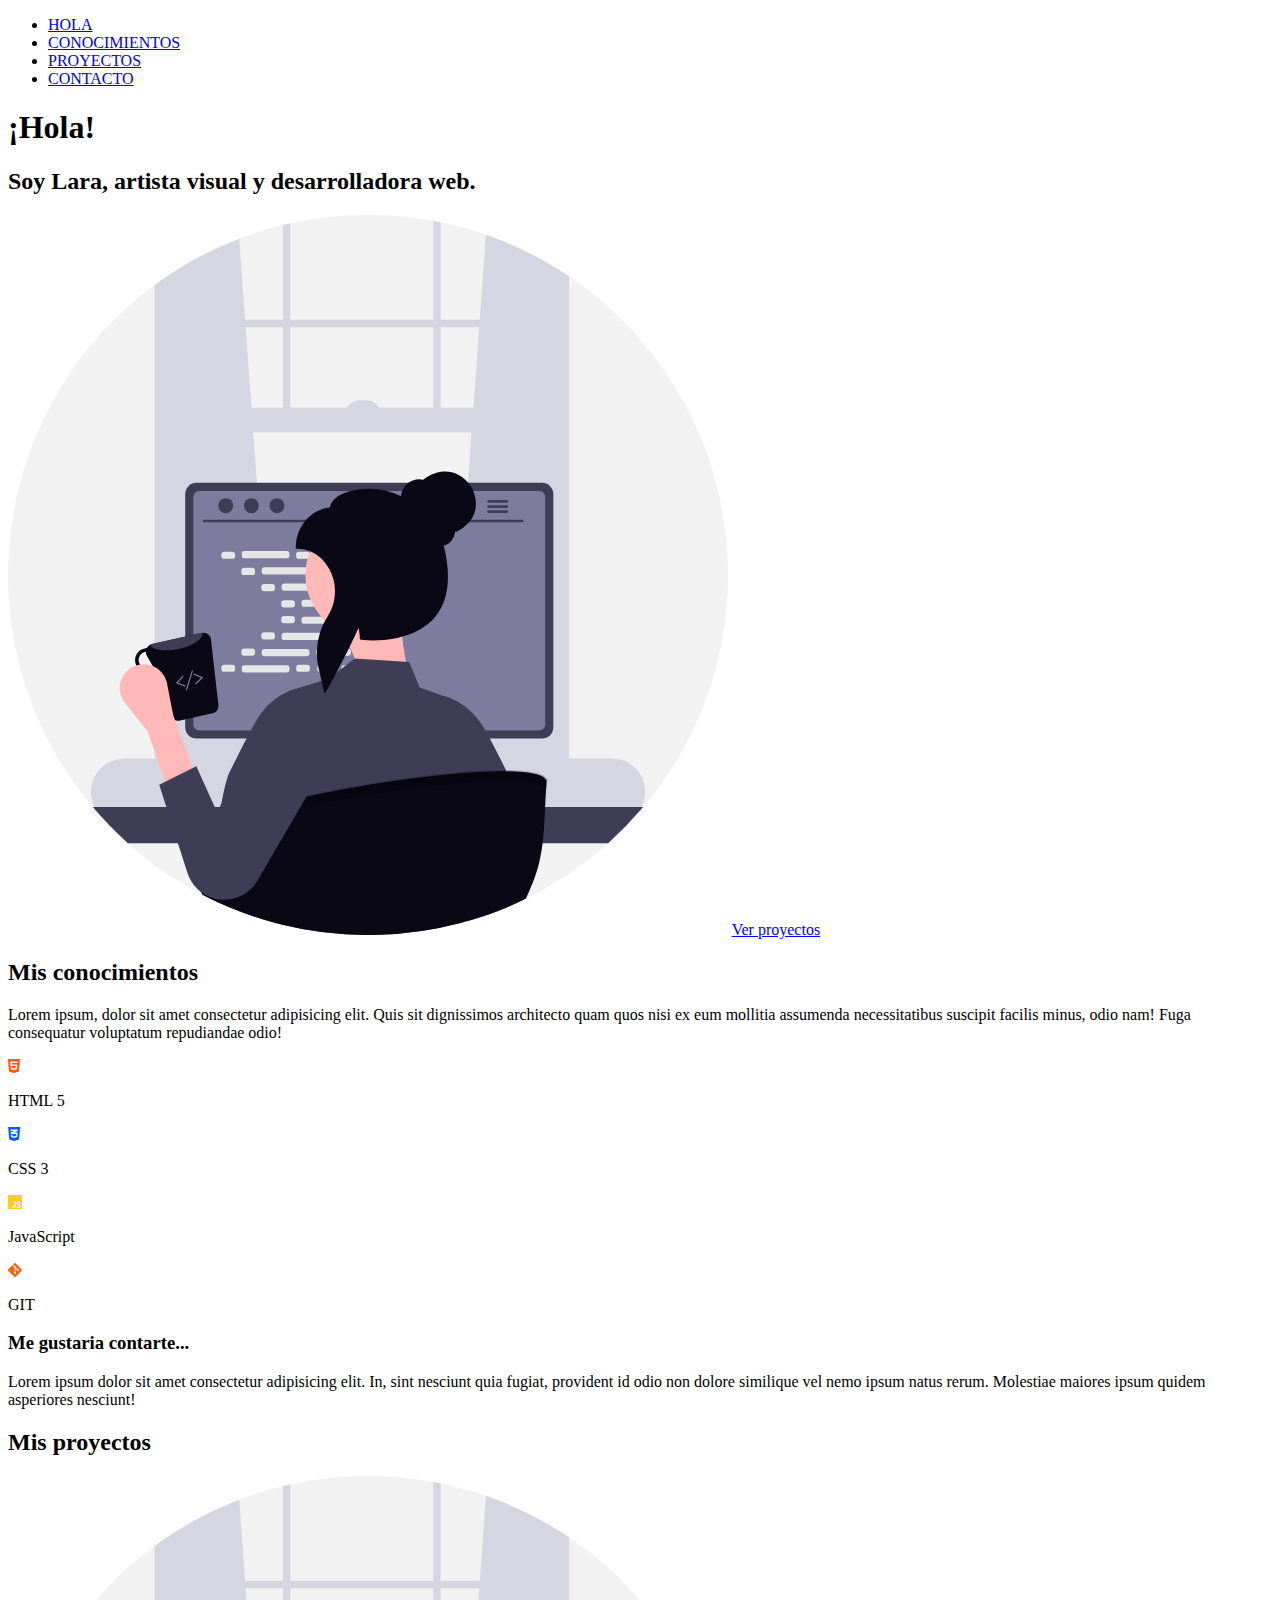
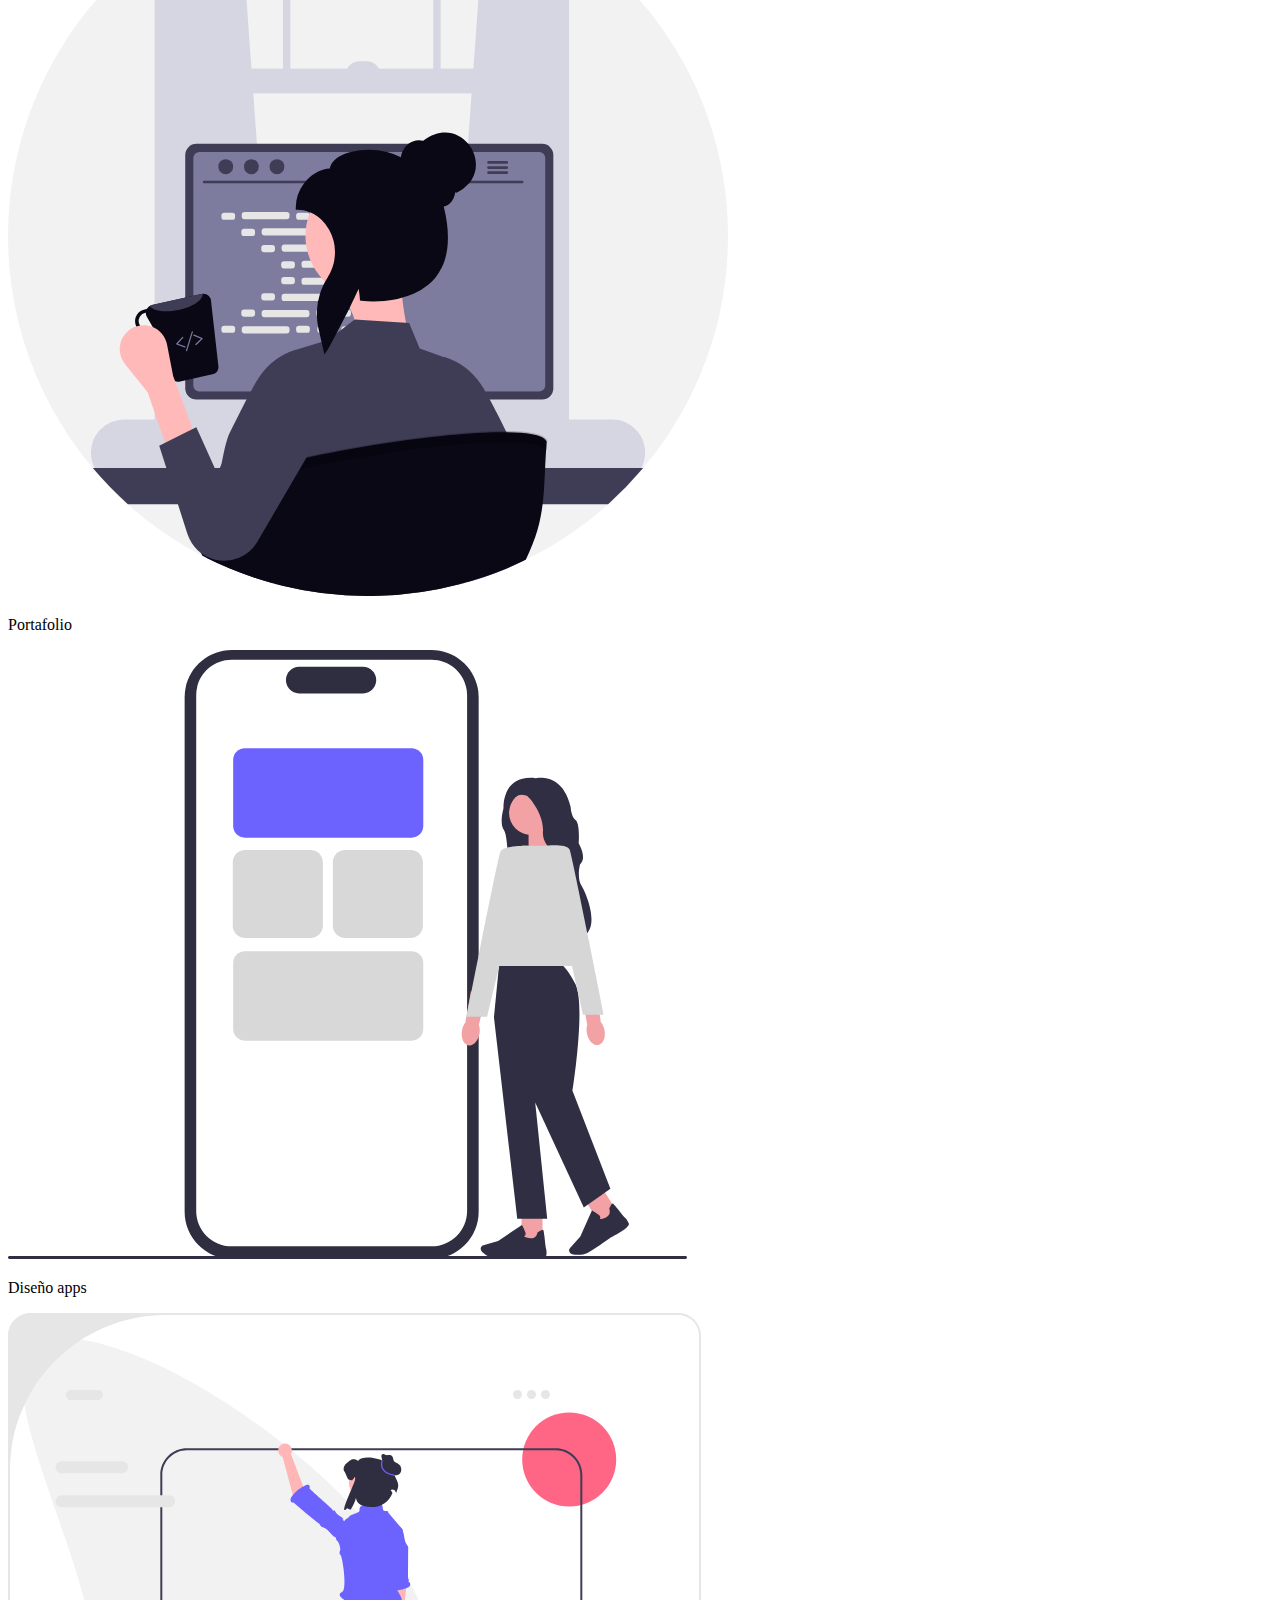
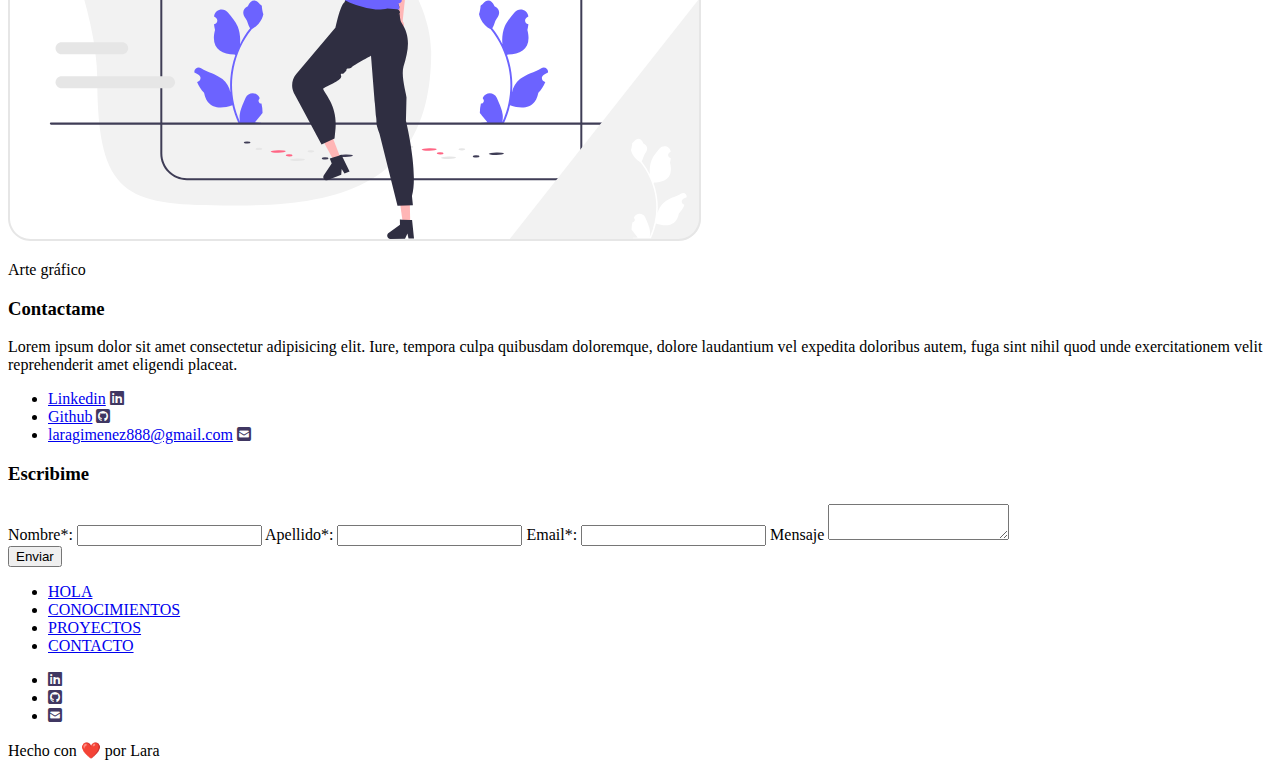
==== modulo-1-html/clase-18-portafolio/index.html @ 461414ec "Subo carpeta con archivo html y carpeta images/icon" ====
<!DOCTYPE html>
<html lang="es">
<head>
    <meta charset="UTF-8">
    <meta name="viewport" content="width=device-width, initial-scale=1.0">
    <link rel="stylesheet" href="images/">
    <link rel="stylesheet" href="https://cdnjs.cloudflare.com/ajax/libs/font-awesome/6.5.1/css/all.min.css">
    <link rel="stylesheet" href="https://undraw.co/">
    <title>Portafolio Lara Gimenez</title>
</head>
<body>
    <!-- Apertura header -->
    <header>
        <!--navegador-->
        <nav>
            <ul>
                <li>
                    <a href="#Inicio">HOLA</a>
                </li>
                <li>
                    <a href="#Conocimientos">CONOCIMIENTOS</a>
                </li>
                <li>
                    <a href="#Proyectos">PROYECTOS</a>
                </li>
                <li>
                    <a href="#Contacto">CONTACTO</a>
                </li>
            </ul>
        </nav>
    </header>
    <!-- Cierre header-->
    <!-- Apertura seccion #Hola-->
     <section id="Hola">
        <h1>¡Hola!</h1>
        <h2>Soy Lara, artista visual y desarrolladora web.</h2>
        <img src="images/undraw_programmer_raqr.svg" alt="ilustracion portada">
        <a href="#Proyectos">Ver proyectos</a>
    </section>
    <!-- Cierre seccion #Hola-->
    <!-- Apertura seccion conocimientos-->
    <section id="Conocimientos">
        <h2>Mis conocimientos</h2>
        <p>
            Lorem ipsum, dolor sit amet consectetur adipisicing elit. 
            Quis sit dignissimos architecto quam quos nisi ex eum mollitia assumenda necessitatibus suscipit facilis minus,
            odio nam! Fuga consequatur voluptatum repudiandae odio!
        </p>
        <article class="cardConocimientos">
            <i class="fa-brands fa-html5" style="color: #ff5900;"></i>
            <p>HTML 5</p>
        </article>
        <article class="cardConocimientos">
            <i class="fa-brands fa-css3-alt" style="color: #005eff;"></i>
            <p>CSS 3</p>
        </article>
        <article class="cardConocimientos">
            <i class="fa-brands fa-js" style="color: #f8cc2a;"></i>
            <p>JavaScript</p>
        </article>
        <article class="cardConocimientos">
            <i class="fa-brands fa-git-alt" style="color: #f26507;"></i>
            <p>GIT</p>
        </article>

        <!--Breve descripcion de mi metodo de trabajo-->
        <article id="sobreMi">
            <h3>Me gustaria contarte...</h3>
            <p>Lorem ipsum dolor sit amet consectetur adipisicing elit. In, sint nesciunt quia fugiat, provident id odio non dolore similique vel nemo ipsum natus rerum. Molestiae maiores ipsum quidem asperiores nesciunt!</p>
        </article>
    </section>
    <!-- Cierre seccion conocimientos-->
    <!-- Apertura seccion Proyectos-->
    <section id="Proyectos">
        <h2>Mis proyectos</h2>
        <article class="cardProyectos">
            <img src="images/undraw_programmer_raqr.svg" alt="imagen portafolio">
            <p>Portafolio</p>
        </article>
        <article class="cardProyectos">
            <img src="images/undraw_apps_i78y.svg" alt="imagen desarrollo apps">
            <p>Diseño apps</p>
        </article>
        <article class="cardProyectos">
            <img src="images/undraw_online-art_eetx.svg" alt="imagen arte gráfico">
            <p>Arte gráfico</p>
        </article>
    </section>
    <!-- Cierre seccion proyectos-->
     <!-- Apertura seccion Contacto-->
    <div id="Contacto">
        <h3>Contactame</h3>
        <p>Lorem ipsum dolor sit amet consectetur adipisicing elit. Iure, tempora culpa quibusdam doloremque, dolore laudantium vel expedita doloribus autem, fuga sint nihil quod unde exercitationem velit reprehenderit amet eligendi placeat.</p>
        
        <article class="infoContacto">
            <ul>
                <li>
                    <a href="https://www.linkedin.com/in/lara-gimenez-365170352/">Linkedin</a>
                    <i class="fa-brands fa-linkedin" style="color: #403762;"></i>
                </li>
                <li>
                    <a href="https://github.com/Larairirara">Github</a>
                    <i class="fa-brands fa-square-github" style="color: #403762;"></i>
                </li>
                <li>
                    <a href="laragimenez888@gmail.com">laragimenez888@gmail.com</a>
                    <i class="fa-solid fa-square-envelope" style="color: #403762;"></i>
                </li>
            </ul>
        </article>
    
        <article class="mensaje">
            <h3>Escribime</h3>
            <form>
                <label>Nombre*:</label>
                <input type="text" name="Nombre">
                <label>Apellido*:</label>
                <input type="text" name="Apellido*:">
                <label>Email*:</label>
                <input type="email" name="email">
                <label> Mensaje</label>
                <textarea name="mensajeUsuario" id="mensajeUsuario"></textarea>
            </form>
            <button type="submit" class="botonEnviar">Enviar</button>
        </article>
    </div>
        <!-- Cierre seccion Contacto-->
         <footer>
            <article class="navegadorFoter">
            <!--navegador-->
            <nav>
                <ul>
                    <li>
                        <a href="#Inicio">HOLA</a>
                    </li>
                    <li>
                        <a href="#Conocimientos">CONOCIMIENTOS</a>
                    </li>
                    <li>
                        <a href="#Proyectos">PROYECTOS</a>
                    </li>
                    <li>
                        <a href="#Contacto">CONTACTO</a>
                    </li>
                </ul>
            </nav>
    </article>
    <article class="iconosFooter">
        <ul>
            <li>
                <a href="https://www.linkedin.com/in/lara-gimenez-365170352/"></a>
                <i class="fa-brands fa-linkedin" style="color: #403762;"></i>
            </li>
            <li>
                <a href="https://github.com/Larairirara"></a>
                <i class="fa-brands fa-square-github" style="color: #403762;"></i>
            </li>
            <li>
                <a href="laragimenez888@gmail.com"></a>
                <i class="fa-solid fa-square-envelope" style="color: #403762;"></i>
            </li>
        </ul>
    </article>
    <p>Hecho con ❤️ por Lara</p>
         </footer>
</body>
</html>
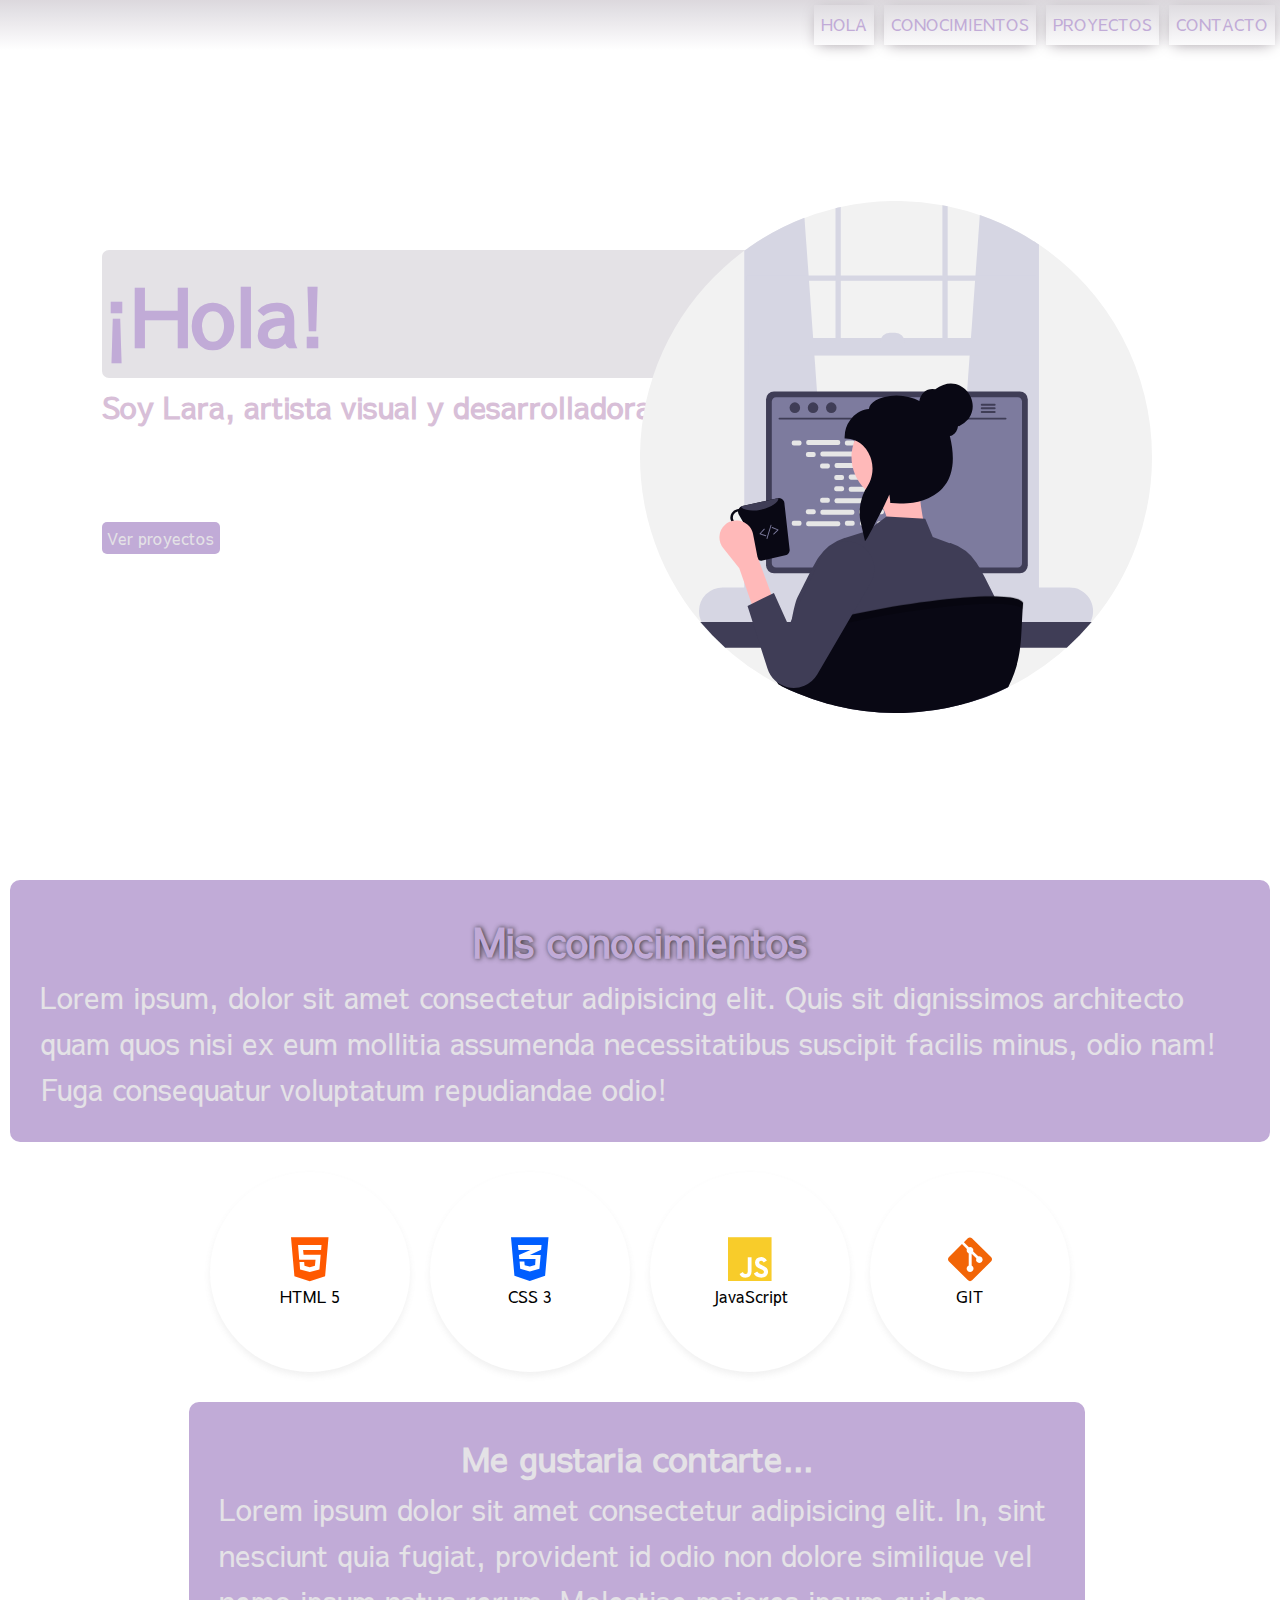
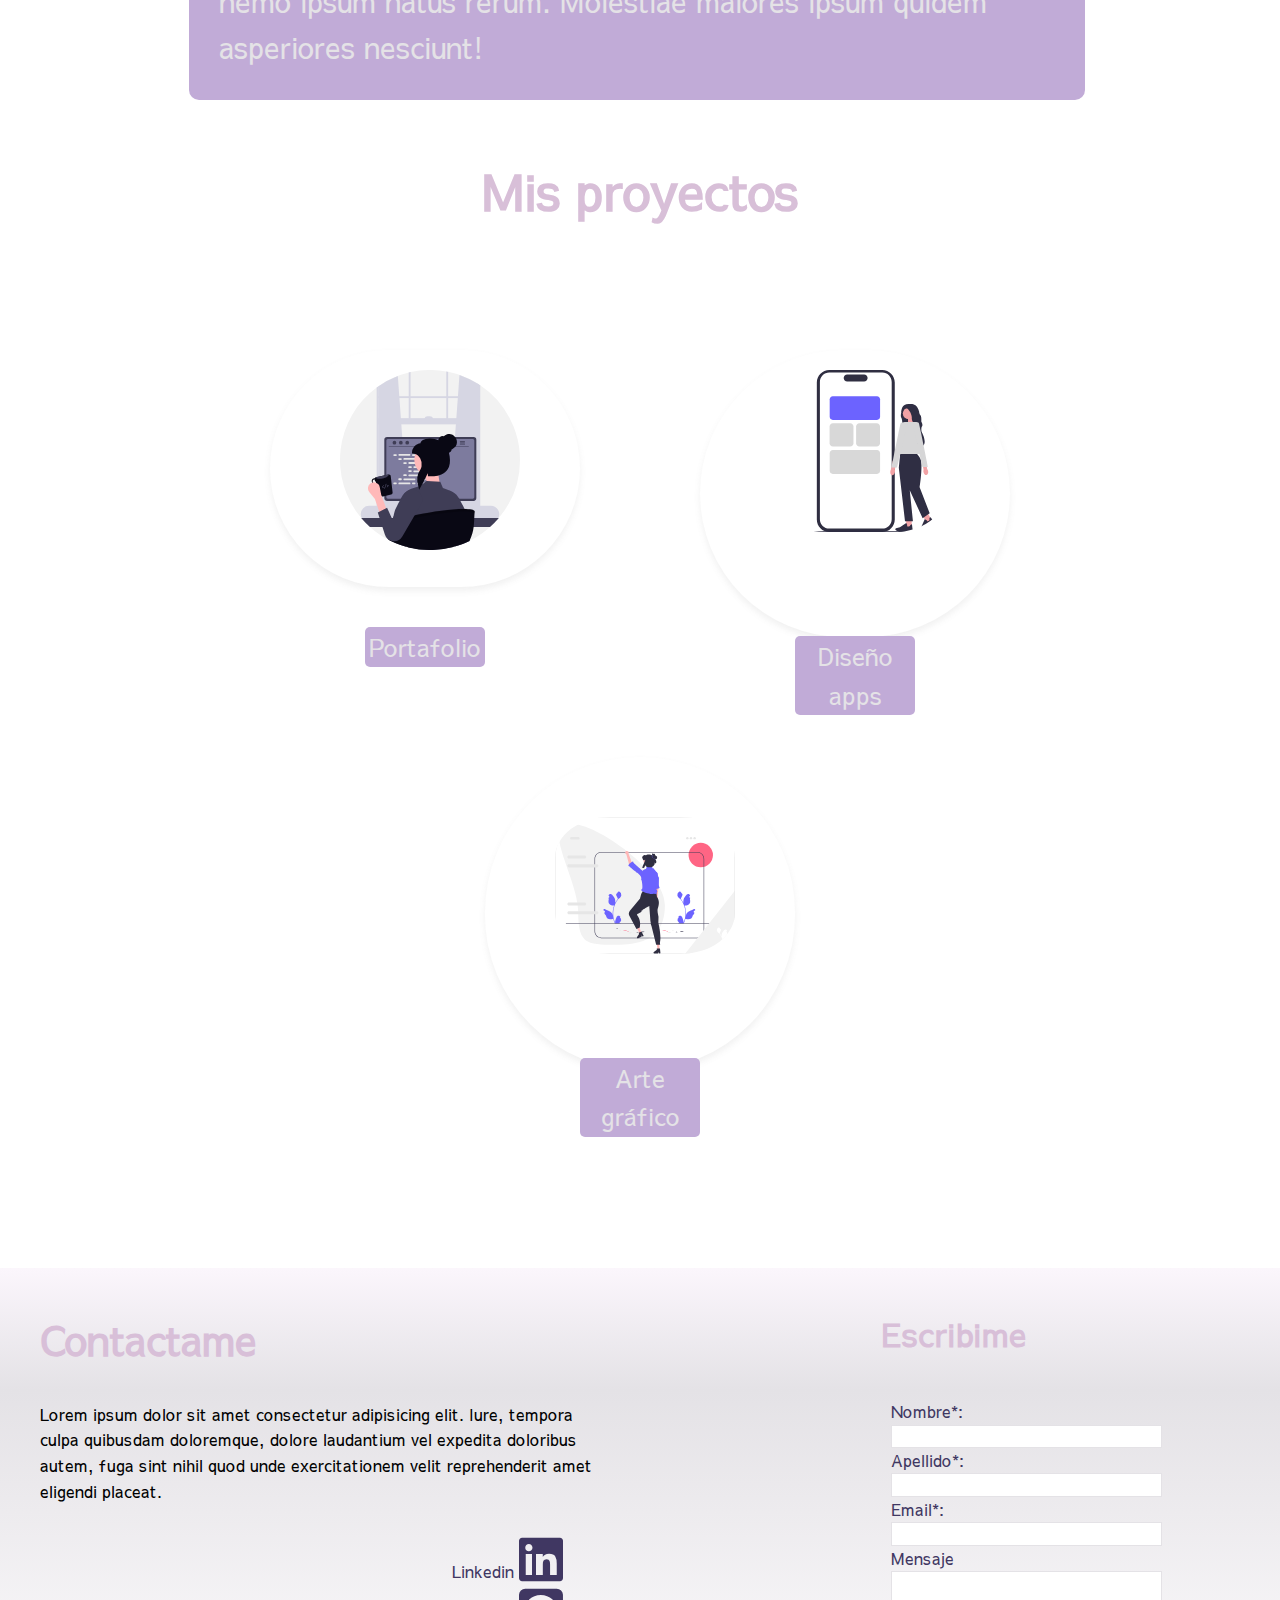
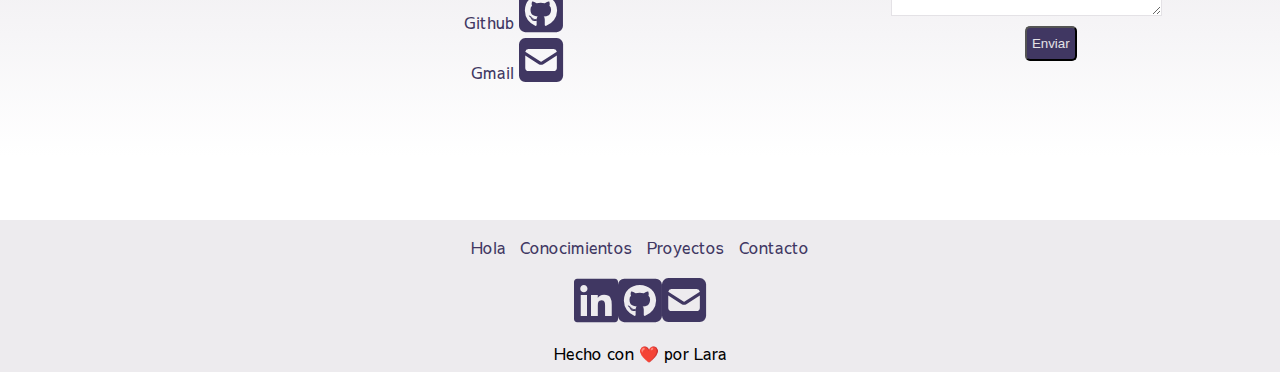
==== commit f6985bc9: "subida hojas de estilo" ====
--- a/modulo-1-html/clase-18-portafolio/index.html
+++ b/modulo-1-html/clase-18-portafolio/index.html
@@ -1,167 +1,241 @@
 <!DOCTYPE html>
 <html lang="es">
+
 <head>
     <meta charset="UTF-8">
     <meta name="viewport" content="width=device-width, initial-scale=1.0">
     <link rel="stylesheet" href="images/">
     <link rel="stylesheet" href="https://cdnjs.cloudflare.com/ajax/libs/font-awesome/6.5.1/css/all.min.css">
     <link rel="stylesheet" href="https://undraw.co/">
+    <link rel="stylesheet" href="styles.css">
+    <link rel="stylesheet" href="holaStyles.css">
+    <link rel="stylesheet" href="conocimientosStyles.css">
+    <link rel="stylesheet" href="proyectosStyles.css">
+    <link rel="stylesheet" href="contactoStyles.css">
+    <link rel="preconnect" href="https://fonts.googleapis.com">
+    <link rel="preconnect" href="https://fonts.gstatic.com" crossorigin>
+    <link href="https://fonts.googleapis.com/css2?family=Sawarabi+Gothic&display=swap" rel="stylesheet">
     <title>Portafolio Lara Gimenez</title>
 </head>
+
 <body>
-    <!-- Apertura header -->
+    <!--### Apertura header ###-->
     <header>
-        <!--navegador-->
+        <!--Navegador-->
         <nav>
-            <ul>
-                <li>
-                    <a href="#Inicio">HOLA</a>
-                </li>
-                <li>
+            <ul class="menu">
+                <li class="menuItem">
+                    <a href="#Hola">HOLA</a>
+                </li>
+                <li class="menuItem">
                     <a href="#Conocimientos">CONOCIMIENTOS</a>
                 </li>
-                <li>
+                <li class="menuItem">
                     <a href="#Proyectos">PROYECTOS</a>
                 </li>
-                <li>
+                <li class="menuItem">
                     <a href="#Contacto">CONTACTO</a>
                 </li>
             </ul>
         </nav>
     </header>
-    <!-- Cierre header-->
-    <!-- Apertura seccion #Hola-->
-     <section id="Hola">
-        <h1>¡Hola!</h1>
-        <h2>Soy Lara, artista visual y desarrolladora web.</h2>
+    <!--### Cierre header ###-->
+
+    <!--### Apertura sección hola ###-->
+    <section id="Hola">
+        <div class="presentacion">
+            <h1>¡Hola!</h1>
+            <div class="bloquePresentacion">
+                <h2>Soy Lara, artista visual y desarrolladora web.</h2>
+                <a href="#Proyectos">Ver proyectos</a>
+            </div>
+        </div> 
+        
         <img src="images/undraw_programmer_raqr.svg" alt="ilustracion portada">
-        <a href="#Proyectos">Ver proyectos</a>
-    </section>
-    <!-- Cierre seccion #Hola-->
-    <!-- Apertura seccion conocimientos-->
+    </section>
+    <!--### Cierre sección hola ###-->
+
+    <!--### Apertura sección conocimientos ###-->
     <section id="Conocimientos">
-        <h2>Mis conocimientos</h2>
-        <p>
-            Lorem ipsum, dolor sit amet consectetur adipisicing elit. 
-            Quis sit dignissimos architecto quam quos nisi ex eum mollitia assumenda necessitatibus suscipit facilis minus,
-            odio nam! Fuga consequatur voluptatum repudiandae odio!
-        </p>
-        <article class="cardConocimientos">
-            <i class="fa-brands fa-html5" style="color: #ff5900;"></i>
-            <p>HTML 5</p>
-        </article>
-        <article class="cardConocimientos">
-            <i class="fa-brands fa-css3-alt" style="color: #005eff;"></i>
-            <p>CSS 3</p>
-        </article>
-        <article class="cardConocimientos">
-            <i class="fa-brands fa-js" style="color: #f8cc2a;"></i>
-            <p>JavaScript</p>
-        </article>
-        <article class="cardConocimientos">
-            <i class="fa-brands fa-git-alt" style="color: #f26507;"></i>
-            <p>GIT</p>
-        </article>
+        <div class="descripcion">
+            <h2 class="h2Conocimientos">Mis conocimientos</h2>
+            <p class="pConocimientos">
+                Lorem ipsum, dolor sit amet consectetur adipisicing elit. 
+                Quis sit dignissimos architecto quam quos nisi ex eum mollitia 
+                assumenda necessitatibus suscipit facilis minus,
+                odio nam! Fuga consequatur voluptatum repudiandae odio!
+            </p>
+        </div>
+
+        <!-- Apertura cards-->
+         <div class="cards">
+            <div class="card">
+                <i class="fa-brands fa-html5" style="color: #ff5900;"></i>
+                <p>HTML 5</p>
+            </div>
+
+            <div class="card">
+                <i class="fa-brands fa-css3-alt" style="color: #005eff;"></i>
+                <p>CSS 3</p>
+            </div>
+
+            <div class="card">
+                <i class="fa-brands fa-js" style="color: #f8cc2a;"></i>
+                <p>JavaScript</p>
+            </div>
+
+            <div class="card">
+                <i class="fa-brands fa-git-alt" style="color: #f26507;"></i>
+                <p>GIT</p>
+            </div>
+        </div>
 
         <!--Breve descripcion de mi metodo de trabajo-->
-        <article id="sobreMi">
+        <div id="sobreMi">
             <h3>Me gustaria contarte...</h3>
-            <p>Lorem ipsum dolor sit amet consectetur adipisicing elit. In, sint nesciunt quia fugiat, provident id odio non dolore similique vel nemo ipsum natus rerum. Molestiae maiores ipsum quidem asperiores nesciunt!</p>
-        </article>
-    </section>
-    <!-- Cierre seccion conocimientos-->
-    <!-- Apertura seccion Proyectos-->
+            <p>
+                Lorem ipsum dolor sit amet consectetur adipisicing elit. In, sint nesciunt quia fugiat, provident id odio non dolore similique vel nemo ipsum natus rerum. Molestiae maiores ipsum quidem asperiores nesciunt!
+            </p>
+        </div>
+    </section>
+    <!--### Cierre sección conocimientos-->
+
+    <!--### Apertura sección Proyectos-->
     <section id="Proyectos">
         <h2>Mis proyectos</h2>
-        <article class="cardProyectos">
-            <img src="images/undraw_programmer_raqr.svg" alt="imagen portafolio">
-            <p>Portafolio</p>
-        </article>
-        <article class="cardProyectos">
-            <img src="images/undraw_apps_i78y.svg" alt="imagen desarrollo apps">
-            <p>Diseño apps</p>
-        </article>
-        <article class="cardProyectos">
-            <img src="images/undraw_online-art_eetx.svg" alt="imagen arte gráfico">
-            <p>Arte gráfico</p>
-        </article>
-    </section>
-    <!-- Cierre seccion proyectos-->
-     <!-- Apertura seccion Contacto-->
-    <div id="Contacto">
-        <h3>Contactame</h3>
-        <p>Lorem ipsum dolor sit amet consectetur adipisicing elit. Iure, tempora culpa quibusdam doloremque, dolore laudantium vel expedita doloribus autem, fuga sint nihil quod unde exercitationem velit reprehenderit amet eligendi placeat.</p>
         
-        <article class="infoContacto">
-            <ul>
-                <li>
-                    <a href="https://www.linkedin.com/in/lara-gimenez-365170352/">Linkedin</a>
-                    <i class="fa-brands fa-linkedin" style="color: #403762;"></i>
-                </li>
-                <li>
-                    <a href="https://github.com/Larairirara">Github</a>
-                    <i class="fa-brands fa-square-github" style="color: #403762;"></i>
-                </li>
-                <li>
-                    <a href="laragimenez888@gmail.com">laragimenez888@gmail.com</a>
-                    <i class="fa-solid fa-square-envelope" style="color: #403762;"></i>
-                </li>
-            </ul>
-        </article>
-    
-        <article class="mensaje">
+        <div class="cardsProyecto">
+            <div class="cardPortafolio">
+                <img src="images/undraw_programmer_raqr.svg" alt="imagen portafolio">
+                <p>Portafolio</p>
+            </div>
+
+            <div class="cardApp">
+                <img src="images/undraw_apps_i78y.svg" alt="imagen desarrollo apps">
+                <p>Diseño apps</p>
+            </div>
+
+            <div class="cardArte">
+                <img src="images/undraw_online-art_eetx.svg" alt="imagen arte gráfico">
+                <p>Arte gráfico</p>
+            </div>
+        </div>
+    </section>
+    <!--### Cierre sección proyectos-->
+
+    <!--### Apertura sección Contacto-->
+    <section id="Contacto">
+        <div class="invitacionContacto">
+            <div class="contactame">
+                <h3>Contactame</h3>
+                <p class="contactameP">
+                    Lorem ipsum dolor sit amet consectetur adipisicing elit. 
+                    Iure, tempora culpa quibusdam doloremque, dolore laudantium vel 
+                    expedita doloribus autem, fuga sint nihil quod unde exercitationem 
+                    velit reprehenderit amet eligendi placeat.
+                </p>
+            </div>
+            <!--Apertura info contacto -->
+            <div class="infoContacto">
+                <ul>
+                    <li>
+                        <a href="https://www.linkedin.com/in/lara-gimenez-365170352/">Linkedin</a>
+                        <i class="fa-brands fa-linkedin" style="color: #403762;"></i>
+                    </li>
+
+                    <li>
+                        <a href="https://github.com/Larairirara">Github</a>
+                        <i class="fa-brands fa-square-github" style="color: #403762;"></i>
+                    </li>
+
+                    <li>
+                        <a href="laragimenez888@gmail.com">Gmail</a>
+                        <i class="fa-solid fa-square-envelope" style="color: #403762;"></i>
+                    </li>
+                </ul>
+            </div>
+        </div>
+        <!--Cierre info contactos-->
+     
+        <!-- Apertura Mensaje-->
+        <div class="mensaje">
             <h3>Escribime</h3>
+
+            <!--Formulario contacto-->
             <form>
                 <label>Nombre*:</label>
                 <input type="text" name="Nombre">
+
                 <label>Apellido*:</label>
                 <input type="text" name="Apellido*:">
+
                 <label>Email*:</label>
                 <input type="email" name="email">
+
                 <label> Mensaje</label>
                 <textarea name="mensajeUsuario" id="mensajeUsuario"></textarea>
             </form>
+            <!--Cierre formulario-->
+     
+            <!--Botón formulario-->
             <button type="submit" class="botonEnviar">Enviar</button>
-        </article>
-    </div>
-        <!-- Cierre seccion Contacto-->
-         <footer>
-            <article class="navegadorFoter">
-            <!--navegador-->
+        </div>
+        <!--Cierre Mensaje-->
+    </section>
+    <!--### Cierre sección Contacto-->
+    
+    <!--### Apertura footer-->
+    <footer>
+        <!--Apertura navegador-->
+        <section>
             <nav>
-                <ul>
-                    <li>
-                        <a href="#Inicio">HOLA</a>
-                    </li>
-                    <li>
-                        <a href="#Conocimientos">CONOCIMIENTOS</a>
-                    </li>
-                    <li>
-                        <a href="#Proyectos">PROYECTOS</a>
-                    </li>
-                    <li>
-                        <a href="#Contacto">CONTACTO</a>
+                <ul class="navFooter">
+                    <li>
+                        <a href="#Inicio">Hola</a>
+                    </li>
+
+                    <li>
+                        <a href="#Conocimientos">Conocimientos</a>
+                    </li>
+
+                    <li>
+                        <a href="#Proyectos">Proyectos</a>
+                    </li>
+
+                    <li>
+                        <a href="#Contacto">Contacto</a>
                     </li>
                 </ul>
             </nav>
-    </article>
-    <article class="iconosFooter">
-        <ul>
-            <li>
-                <a href="https://www.linkedin.com/in/lara-gimenez-365170352/"></a>
-                <i class="fa-brands fa-linkedin" style="color: #403762;"></i>
-            </li>
-            <li>
-                <a href="https://github.com/Larairirara"></a>
-                <i class="fa-brands fa-square-github" style="color: #403762;"></i>
-            </li>
-            <li>
-                <a href="laragimenez888@gmail.com"></a>
-                <i class="fa-solid fa-square-envelope" style="color: #403762;"></i>
-            </li>
-        </ul>
-    </article>
-    <p>Hecho con ❤️ por Lara</p>
-         </footer>
+        </section>
+        <!--Cierre navegador-->
+    
+        <!--Iconos redes sociales-->
+        <section class="iconosFooter">
+            <ul>
+                <li>
+                    <a href="https://www.linkedin.com/in/lara-gimenez-365170352/"></a>
+                    <i class="fa-brands fa-linkedin" style="color: #403762;"></i>
+                </li>
+
+                <li>
+                    <a href="https://github.com/Larairirara"></a>
+                    <i class="fa-brands fa-square-github" style="color: #403762;"></i>
+                </li>
+
+                <li>
+                    <a href="laragimenez888@gmail.com"></a>
+                    <i class="fa-solid fa-square-envelope" style="color: #403762;"></i>
+                </li>
+            </ul>
+        </section>
+        <!--Cierre iconos redes sociales-->
+
+        <!--Créditos finales-->
+        <p>Hecho con ❤️ por Lara</p>
+        <!--Cierre créditos finales-->
+    </footer>
+    <!--### Cierre footer-->
+
 </body>
 </html>--- a/modulo-1-html/clase-18-portafolio/styles.css
+++ b/modulo-1-html/clase-18-portafolio/styles.css
@@ -0,0 +1,119 @@
+/* estandard */
+*{
+    margin: 0px;
+    margin-left: 0px;
+    padding: 0px;
+    box-sizing: border-box;
+    text-decoration: none;
+    list-style: none;
+    line-height: 160%;
+}
+
+/* estilo general body */
+body {    
+    font-family: "Sawarabi Gothic", sans-serif;
+    font-size: 16px;
+    width: 100%;
+}
+
+@media (max-width: 768px) {
+    .body {
+        width: 100%;
+        display: flex;
+        flex-direction: column;
+        justify-content: center;
+    }
+}
+
+
+/*fondo de header*/
+header {
+    height: 5%;
+    width: 100%;
+    background-image: linear-gradient(to bottom, #dcd8dd, #e4e2e6, #edebee, #f6f5f7, #ffffff);
+}
+
+@media (max-width: 768px) {
+    header {
+        width: 100%;
+    }
+}
+
+/*nav header*/
+.menu {
+    display: flex;
+    flex-direction: row;
+    flex-wrap: nowrap;
+    justify-content: flex-end;
+    list-style: none;
+}
+
+@media (max-width:768px) {
+    .menu {
+        width: 100%;
+        display: flex;
+        justify-content: center;
+        align-items: center;
+    }
+}
+
+.menu a {
+    color:  #c1abd7;
+}
+
+.menuItem {
+    background-color: transparent;
+    box-shadow: 0px 3px 15px -4px rgb(161, 154, 161);
+    padding: 7px;
+    margin: 5px;
+    transition: 0,5s;
+    text-decoration: none;
+}
+
+.menuItem:hover {
+    transform: scale(1.1);
+}
+
+/*footer general*/
+footer {
+    background-color: #edebee;
+    width: 100%;
+    height: 40%;
+    padding-top: 10px;
+    padding-bottom: 5px;
+    display: flex;
+    flex-direction: column;
+    justify-content: center;
+}
+
+footer p {
+    text-align: center;
+}
+
+/* nav footer */
+.navFooter {
+    display: flex;
+    justify-content: center;
+}
+
+.navFooter a {
+    color: #403762;
+}
+
+.navFooter li {
+    text-transform: none;
+    margin: 5px;
+    padding-left: 2px;
+    padding-right: 2px;
+}
+
+/* IconosFooter */
+.iconosFooter ul {
+    display: flex;
+    justify-content: center;
+}
+
+.iconosFooter {
+    font-size: 30px;
+    margin: 10px;
+}
--- a/modulo-1-html/clase-18-portafolio/holaStyles.css
+++ b/modulo-1-html/clase-18-portafolio/holaStyles.css
@@ -0,0 +1,132 @@
+/* estilo sección Hola*/
+#Hola {
+    width: 100%;
+    height: 20%;
+    color: thistle;
+    /*display: block;*/
+    flex-direction: row;
+    justify-content: center;
+    align-items: center;
+    align-content: center;
+}
+
+@media (max-width: 768px) {
+    #Hola {
+        width: 100%;
+        height: 10%;
+        display: flex;
+        flex-direction: column;
+        align-items: center;
+        justify-content: center;
+        align-content: center;
+    }
+}
+
+/* estilo texto de bienvenida*/
+.presentacion {
+    width: 80%;
+    position: relative;
+    top: 200px;
+}
+
+@media (max-width: 768px) {
+    .presentacion {
+        height: 20%;
+        width: 100%;
+        margin-bottom: 10px;
+        text-align: center;
+        display: flex;
+        flex-direction: column;
+        align-items: center;
+        justify-content: center;
+        top: 600px;
+    }
+}
+
+/*estilo a texto presentación*/
+.bloquePresentacion {
+    position: relative;
+    left: 10%;
+}
+
+@media (max-width: 768px) {
+    .bloquePresentacion {
+        width: 100%;
+        justify-content: center;
+        text-align: center;
+        left: auto;
+    }
+}
+
+h1 {
+    width: 70%;
+    background-color:  #e4e2e6;
+    color: #c1abd7;
+    font-size: 80px;
+    border-radius: 7px;
+    text-align: left;
+    position: relative;
+    left: 10%;
+}
+
+@media (max-width: 768px) {
+    h1 {
+        width: 100%;
+        font-size: 40px;
+        text-align: unset;
+        left: inherit;
+    }
+}
+
+.presentacion h2 {
+    font-size: 30px;
+    position: relative;
+    top: 5px;
+    margin-bottom: 100px;
+}
+
+@media (max-width: 768px) {
+    .presentacion h2 {
+        font-size: 20px;
+        text-wrap: nowrap;
+    }
+}
+
+.presentacion a {
+    padding: 5px;
+    border-radius: 5px;
+    color: #e4e2e6;
+    background-color: #c1abd7;
+    position: relative;
+    top: 40%;
+}
+
+@media (max-width:768px) {
+    .presentacion a {
+        top: -60px;
+        left: inherit;
+    }
+}
+
+/* estilo imagen*/
+#Hola img {
+    width: 40%;
+    height: auto;
+    position: relative;
+    left: 50%;
+    bottom: 150px;
+}
+
+@media (max-width: 768px) {
+    #Hola img {
+        height: 80%;
+        width: 80%;
+        position: relative;
+        left: -1%;
+        margin-bottom: 15%;
+    }
+}
+
+
+
+
--- a/modulo-1-html/clase-18-portafolio/conocimientosStyles.css
+++ b/modulo-1-html/clase-18-portafolio/conocimientosStyles.css
@@ -0,0 +1,129 @@
+/* estilo general Conocimientos*/
+#Conocimientos {
+    width: 100%;
+    height: 25%;
+}
+
+@media (max-width: 768px) {
+    #Conocimientos {
+        display: flex;
+        flex-direction: column;
+    }
+}
+
+/* estilo texto Conocimientos*/
+.descripcion {
+    height: 25%;
+    position: relative;
+    background-color: #c1abd7;
+    border-radius: 10px;
+    padding: 30px;
+    margin: 10px;
+    display: flex;
+    flex-direction: column;
+    align-items: center;
+    justify-content: center;
+}
+
+@media (max-width: 900px) {
+    .descripcion {
+        width: 100%;
+        height: 25%;
+        font-size: 16px;
+        text-align: center;
+        position: relative;
+        left:-1%;
+    }
+}
+
+
+.h2Conocimientos {
+    color: #c1abd7;
+    text-shadow: 1px 0px 5px rgba(48, 48, 49, 1);
+    font-size: 250%;
+    display: flex;
+    flex-direction: column;
+    align-items: center;
+    justify-content: center; 
+}
+
+.pConocimientos {
+    color: #e4e2e6;
+    background-color: transparent;
+    font-size: 180%;
+    text-shadow: #c1abd7;
+    display: flex;
+    flex-direction: column;
+    align-items: center;
+    justify-content: center;
+}
+
+@media (max-width: 900px) {
+    .pConocimientos {
+        font-size: 18px;
+    }
+}
+
+/* estilo cards apps*/
+.cards {
+   display: flex;
+   flex-wrap: wrap;
+   justify-content: center;
+   text-align: center;
+   gap: 20px;
+   padding: 20px;
+}
+
+@media (max-width:768px) {
+    .cards {
+        width: 100%;
+        height: 50%;
+        display: flex;
+        justify-content: center;
+        padding: 20px;
+    }
+}
+
+/* estilo card individual*/
+.card {
+display: flex;
+flex-direction: column;
+align-items: center;
+justify-content: center;
+width: 200px;
+height: 200px;
+border: 5px solid transparent;
+border-radius: 100px;
+box-shadow: 0 4px 6px rgba(119, 117, 120, 0.1);
+text-align: center;
+}
+
+/* estilo texto extra*/
+#sobreMi {
+    color: #e4e2e6;
+    width: 70%;
+    font-size: 180%;
+    position: relative;
+    left: 14%;
+    background-color: #c1abd7;
+    border-radius: 10px;
+    padding: 30px;
+    margin: 10px;
+    display: flex;
+    flex-direction: column;
+    align-items: center;
+    justify-content: center;
+}
+
+@media (max-width:768px) {
+    #sobreMi {
+        width: 100%;
+        height: 25%;
+        margin: 10px;
+        padding: 10px;
+        font-size: 16px;
+        left: 0px;
+        text-align: center;
+        left: -1%;
+    }
+}--- a/modulo-1-html/clase-18-portafolio/proyectosStyles.css
+++ b/modulo-1-html/clase-18-portafolio/proyectosStyles.css
@@ -0,0 +1,133 @@
+/* sección de proyectos */
+#Proyectos {
+    width: 100%;
+    height: auto;
+}
+
+@media (max-width: 768px) {
+    #Proyectos {
+        height: 30%;
+        display: flex;
+        flex-direction: column;
+    }
+}
+
+#Proyectos h2 {
+    font-size: 50px;
+    margin: 50px;
+    text-align: center;
+    color: thistle ;
+}
+
+@media (max-width:768px) {
+    #Proyectos h2 {
+        font-size: 30px;
+        margin-top: 100px;
+        margin-bottom: 10px;
+    }
+}
+
+/* estilo de cards de Proyectos*/
+.cardsProyecto {
+    display: flex;
+    flex-wrap: wrap;
+    justify-content: center;
+    text-align: center;
+    gap: 20px;
+    padding: 20px;
+}
+
+@media (max-width:768px) {
+    .cardsProyecto {
+        display: flex;
+        flex-direction: column;
+        justify-content: center;
+    }
+}
+
+.cardsProyecto div:hover {
+    transform: scale(1.2);
+}
+
+@media (max-width:768px) {
+    .cardPortafolio, .cardApp, .cardArte {
+        height: 35%;
+        width: auto;
+    }
+}
+
+.cardPortafolio, .cardApp, .cardArte {
+    width: 25%;
+    height: 80%;
+    margin: 50px;
+    border: 5px solid transparent;
+    border-radius: 200px;
+    box-shadow: 0 4px 6px rgba(119, 117, 120, 0.1);
+}
+
+/* imagenes*/
+.cardPortafolio img {
+    width: 60%;
+    height: auto;
+    border-radius: 30%;
+    position: relative;
+    top: 15px;
+    left: 5px;
+}  
+
+.cardApp img {
+    width: 60%;
+    height: auto;
+    margin-bottom: 30px;
+    border-radius: 30%;
+    position: relative;
+    top: 15px;
+    left: 5px;
+}  
+
+.cardArte img {
+    width: 60%;
+    margin: 40px;
+    height: auto;
+    border-radius: 30%;
+    position: relative;
+    top: 15px;
+    left: 5px;
+}
+
+/* card nombres cards general*/
+.cardPortafolio p, .cardApp p, .cardArte p {
+    color: #e4e2e6;
+    background-color: #c1abd7;
+    padding: 1px;
+    border-radius: 5px;
+    width: 40%;
+    font-size: x-large;
+    font-style: bold;
+    text-align: center;
+}
+
+/* card textos detalles individual*/
+.cardPortafolio p {
+    position: relative;
+    top: 85px;
+    left: 30%;
+}
+
+.cardApp p {
+    position: relative;
+    top: 83px;
+    left: 30%;
+}
+
+.cardArte p {
+    position: relative;
+    top: 72px;
+    left: 30%;
+}
+
+@media( max-width:768px) {
+    .cardsProyecto p {
+        font-size: 18px;
+    }
+}
--- a/modulo-1-html/clase-18-portafolio/contactoStyles.css
+++ b/modulo-1-html/clase-18-portafolio/contactoStyles.css
@@ -0,0 +1,166 @@
+#Contacto{
+    width: 100%;
+    height: auto;
+    display: flex;
+    flex-direction: row;
+    justify-content: space-between;
+    gap: 20%;
+    padding: 20px;
+    background-image: linear-gradient(to bottom, #fbf6fc, #e4e2e6, #edebee, #f6f5f7, #ffffff);
+    margin-top: 10%;
+    margin-bottom: 5%;
+}
+
+@media (max-width: 768px){
+    #Contacto{
+        display: flex;
+        flex-direction: column;
+        justify-content: center;
+    }
+}
+
+/*div invitacionContacto */
+.invitacionContacto{
+    width: 60%;
+    padding: 20px;
+    display: flex;
+    flex-direction: column;
+}
+
+@media (max-width: 768px){
+    .invitacionContacto{
+        width: 100%;
+    }
+}
+
+.contactame h3{
+    font-size: 40px;
+    color: thistle;
+    margin-bottom: 30px;
+}
+
+@media (max-width:768px){
+    .contactame h3{
+        font-size: 20px;
+        text-align: center;
+    }
+}
+
+@media (max-width:768px){
+.contactame p{
+    text-align: center;
+    }
+}
+
+.infoContacto{
+    margin: 30px;
+    justify-content: right;
+}
+
+@media (max-width:768px){
+    .infoContacto li{
+        display: flex;
+        flex-direction: column-reverse;
+        justify-content:baseline;
+        text-align: center;
+        margin: 20px;
+    }
+}
+
+.infoContacto ul{
+    text-align: right;
+}
+
+@media (max-width:768px){
+    .infoContacto ul{
+        display: flex;
+        flex-direction: row;
+        justify-content: center;
+    }
+}
+
+.infoContacto a{
+    color: #403762;
+
+}
+
+i{
+    font-size: 50px;
+    
+}
+
+/*div mensaje*/
+.mensaje{
+    width: 40%;
+    padding: 20px;
+    display: flex
+    flex-direction: column;
+}
+
+@media (max-width:768px){
+    .mensaje{
+        width: 100%;
+    }
+}
+
+
+.mensaje h3{
+    font-size: xx-large;
+    color: thistle;
+    margin-bottom: 30px;
+}
+
+@media (max-width:768px){
+    .mensaje h3{
+        font-size: 20px;
+        text-align: center;
+    }
+}
+
+form{
+    display: flex;
+    flex-direction: column;
+    text-align: left;
+    padding: 10px;
+    border-radius: 5px;
+    color: #403762;
+}
+
+@media (max-width:768px){
+    form{
+        justify-content: center;
+        align-items: center;
+    }
+}
+
+input{
+    border: solid 1px #e4e2e6;
+    width: 80%;
+}
+
+@media (max-width:768px){
+    input{
+        justify-content: center;
+
+    }
+}
+textarea{
+    border: solid 1px #e4e2e6;
+    width: 80%;
+}
+
+button{
+    padding: 5px;
+    border-radius: 5px;
+    color: #e4e2e6;
+    background-color: #403762;
+    position: relative;
+    left:40%
+}
+
+@media (max-width:768px){
+    button{
+      position: relative;
+      left:46%;
+    }
+}
